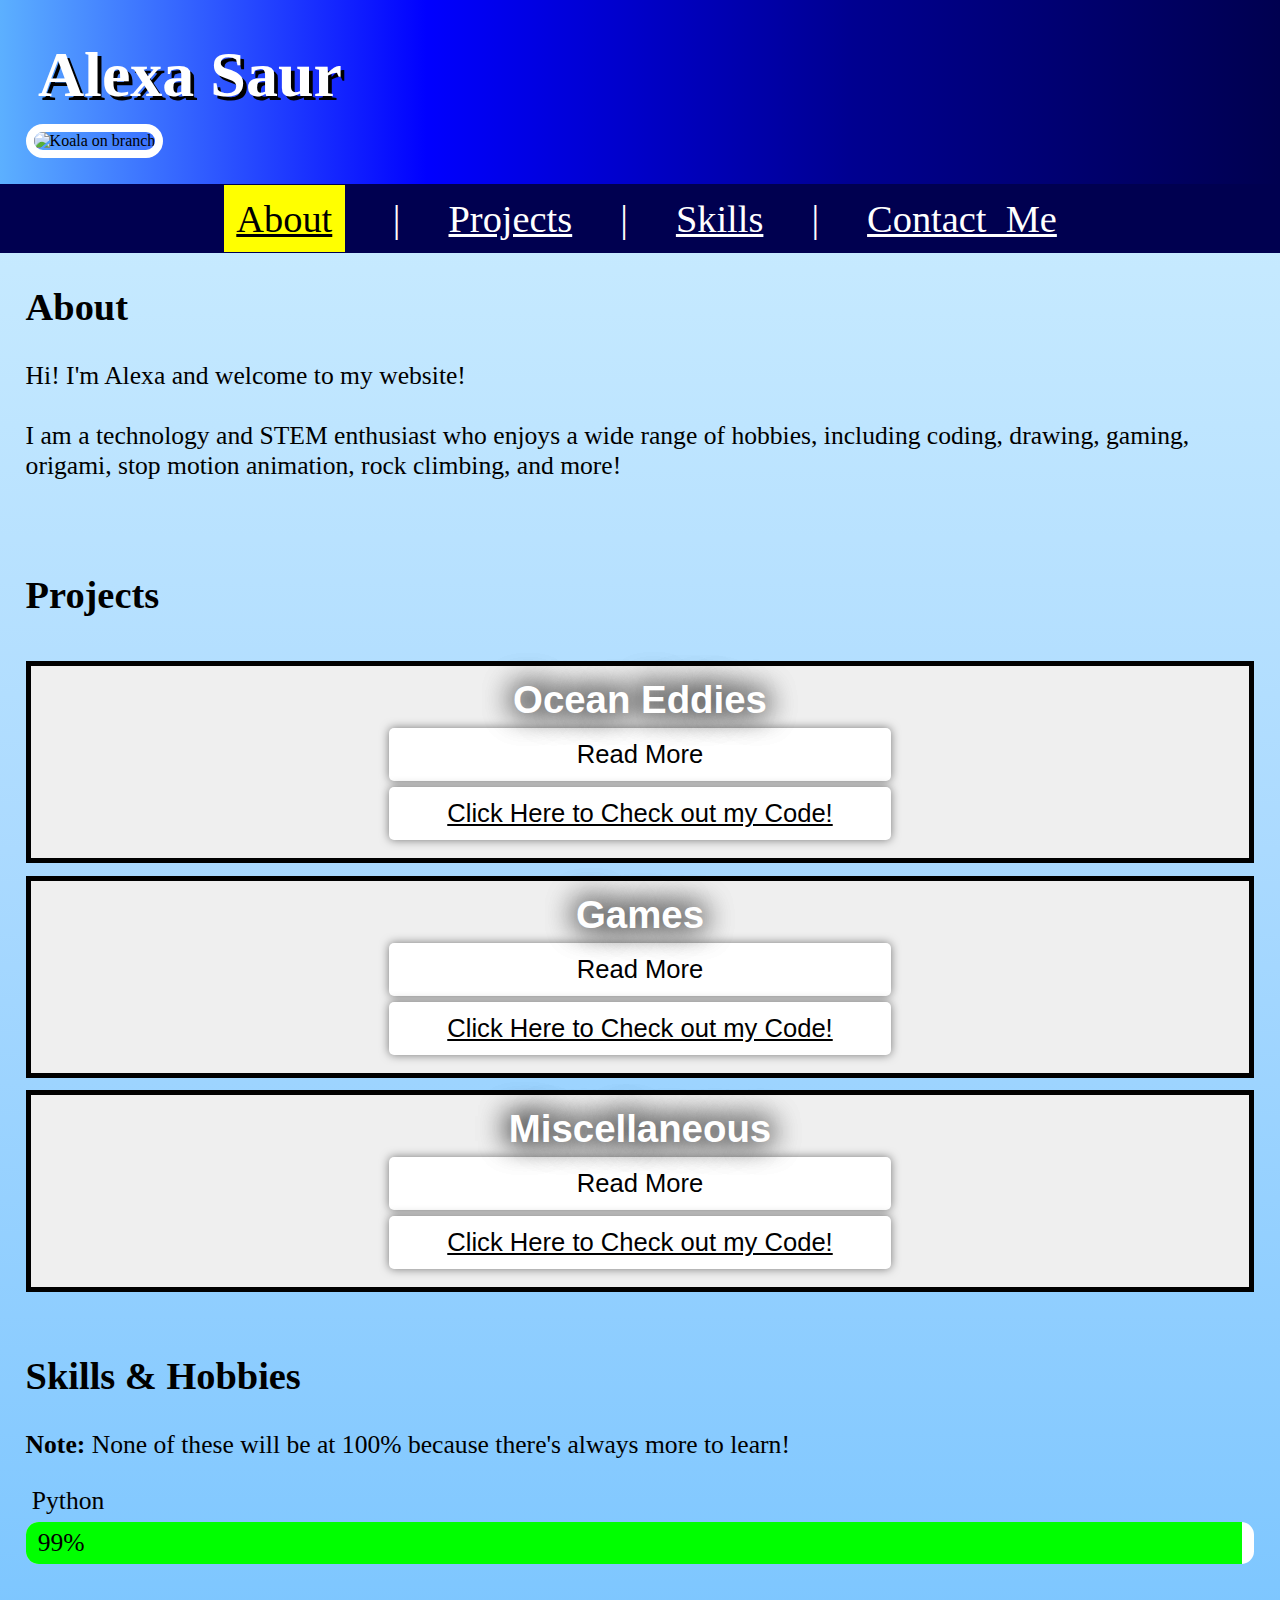
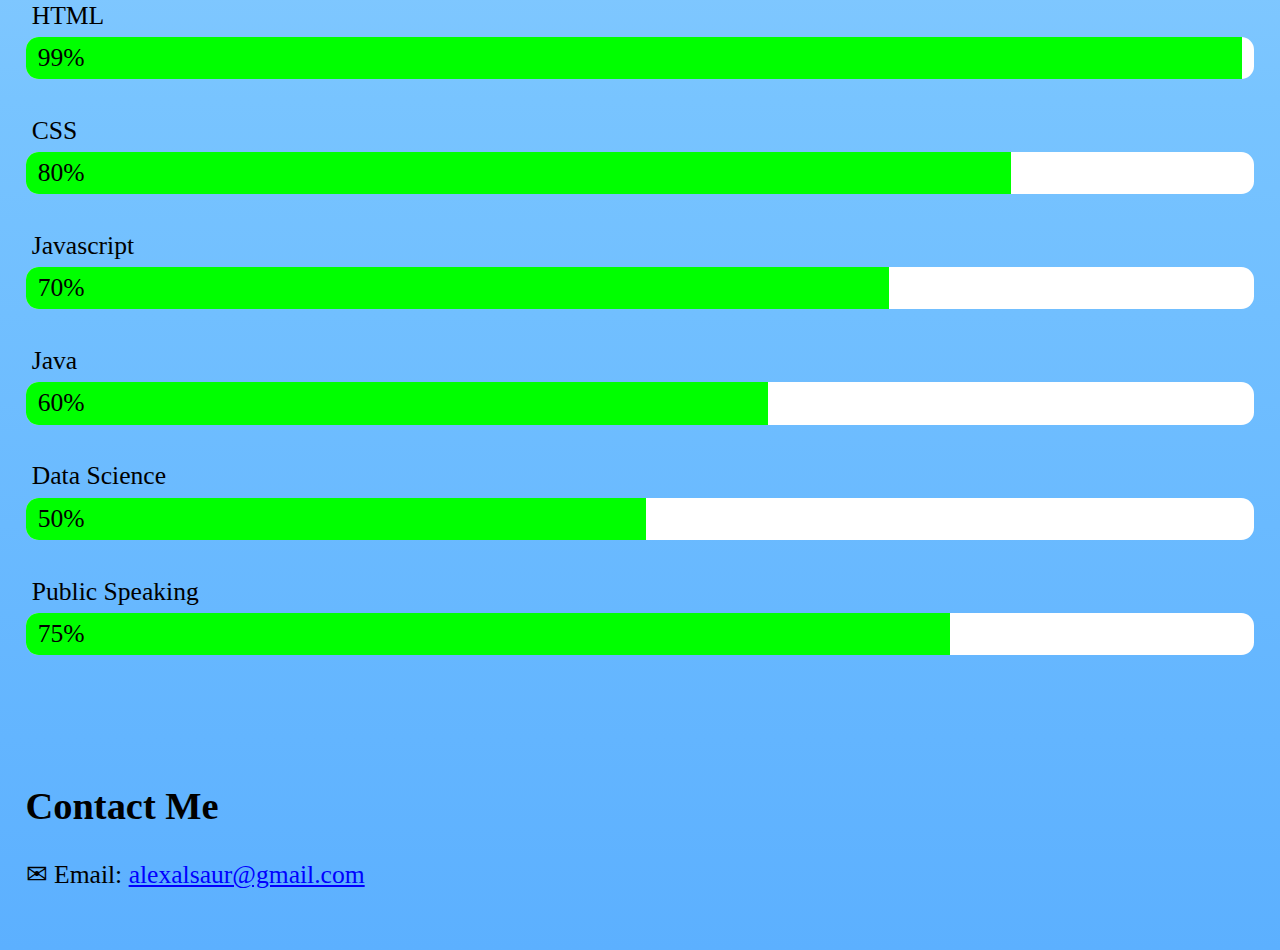
==== index.html @ 48bc5e25 "added link" ====
<!DOCTYPE html>
<html lang="en">
<head>
    <!--<meta charset="UTF-8">
    <meta http-equiv="X-UA-Compatible" content="IE=edge">
    <meta name="viewport" content="width=device-width, initial-scale=1.0">-->
    <meta charset="utf-8">
    <meta name="viewport" content="width=device-width">
    <title>About Me</title>
    <link href="style.css" rel="stylesheet" type="text/css">
</head>
<body>
    <header>
        <h1>Alexa Saur</h1>
        <img src="https://cdn.britannica.com/26/162626-050-3534626F/Koala.jpg" alt="Koala on branch" class="frame">
    </header>

    <nav id="navbar">
        <a id="about-link" class="highlight" href="#about">About</a> | 
        <a id="projects-link" href="#projects">Projects</a> | 
        <a id="skills-link" href="#skills">Skills</a> | 
        <a id="contact-link" href="#contact-me">Contact_Me</a>
    </nav>

    <main>
        <!--
            Hobbies: Coding, Drawing, Gaming, Origami, Stop Motion Animation, Rock Climbing, 
        -->
        <div id="about">
            <h2>About</h2>
            Hi! I'm Alexa and welcome to my website!
            <br><br>I am a technology and STEM enthusiast who enjoys a wide range of hobbies, including coding, drawing, gaming, origami, stop motion animation, rock climbing, and more!
        </div>

        <br><br>

        <div id="projects">
            <h2>Projects</h2>
            <button type="button" class="cards ocean-eddies">
                <b class="project-title">Ocean Eddies</b>
                <br>
                <div class="clickable">Read More</div>
                <div class="clickable"><a href="https://github.com/a2saur/ocean-motion">Click Here to Check out my Code!</a></div>
            </button>
            <div class="content">
                Lorem ipsum dolor sit amet consectetur adipisicing elit. Vero veniam quo, ducimus ipsum earum sunt obcaecati id fugit libero tenetur, molestiae tempore rerum, autem natus reprehenderit eius nam. Numquam velit, voluptatibus, consequuntur quae architecto, facere molestias officia fugit sed corrupti laboriosam temporibus eum nesciunt laborum! Ratione tempore amet distinctio quidem?
            </div>
            <br>

            <button type="button" class="cards games">
                <b class="project-title">Games</b>
                <br>
                <div class="clickable">Read More</div>
                <div class="clickable"><a href="https://github.com/a2saur/A2-Games">Click Here to Check out my Code!</a></div>
            </button>
            <div class="content">
                Here you can find my GitHub Repository containing various javascript games. Almost all of them are original game ideas! The corresponding html files aren't included, though.<br>
                <a class="normal-link" href="https://a2saur.github.io/games/geese.html">Here are my playable games!</a>
            </div>
            <br>
        </div>
        <button type="button" class="cards misc">
            <b class="project-title">Miscellaneous</b>
            <br>
            <div class="clickable">Read More</div>
            <div class="clickable">
                <a href="https://github.com/a2saur/Personal">Click Here to Check out my Code!</a>
            </div>
        </button>
        <div class="content">
            This is my GitHub Repository containing miscellaneous projects I've done. Currently, they are all in python and range from text based games to photo editors to random generators.
        </div>
        
        <br><br>
        
        <div id="skills">
            <h2>Skills & Hobbies</h2>
            <p><b>Note:</b> None of these will be at 100% because there's always more to learn!</p>
            <!-- <div class="skill-coding">
                <h3>Coding</h3>
                I know Python, HTML, CSS, Java, and Javascript. You can check out some of the programs I have built in Python and Javascript in the <a href="#projects" class="normal-link">Projects</a> section. For HTML and CSS, just look through this website! As for Java, I haven't made any running programs yet. -->
        </div>
            <div class="skills">
                <progress_title>Python</progress_title>
                <div class = "progress">
                    <div class="progress-bar">
                        <div class="progress-filling" style="width:99%">99%</div>
                    </div>
                </div>

                <progress_title>HTML</progress_title>
                <div class = "progress">
                    <div class="progress-bar">
                        <div class="progress-filling" style="width:99%">99%</div>
                    </div>
                </div>

                <progress_title>CSS</progress_title>
                <div class = "progress">
                    <div class="progress-bar">
                        <div class="progress-filling" style="width:80%">80%</div>
                    </div>
                </div>

                <progress_title>Javascript</progress_title>
                <div class = "progress">
                    <div class="progress-bar">
                        <div class="progress-filling" style="width:70%">70%</div>
                    </div>
                </div>

                <progress_title>Java</progress_title>
                <div class = "progress">
                    <div class="progress-bar">
                        <div class="progress-filling" style="width:60%">60%</div>
                    </div>
                </div>

                <progress_title>Data Science</progress_title>
                <div class = "progress">
                    <div class="progress-bar">
                        <div class="progress-filling" style="width:50%">50%</div>
                    </div>
                </div>

                <progress_title>Public Speaking</progress_title>
                <div class = "progress">
                    <div class="progress-bar">
                        <div class="progress-filling" style="width:75%">75%</div>
                    </div>
                </div>
            </div>
        
        <br><br>
        
        <div id="contact-me">
            <h2>Contact Me</h2>
            ✉ Email: <a href="mailto:alexalsaur@gmail.com" class="normal-link">alexalsaur@gmail.com</a>
        </div>

        <br><br>


    </main>

    <script>
        window.onscroll = function() {myFunction()};
        
        var navbar = document.getElementById("navbar");
        var sticky = navbar.offsetTop;
        
        function myFunction() {
          if (window.pageYOffset >= sticky) {
            navbar.classList.add("sticky")
          } else {
            navbar.classList.remove("sticky");
          }
        }

        var coll = document.getElementsByClassName("cards");
        var i;

        for (i = 0; i < coll.length; i++) {
        coll[i].addEventListener("click", function() {
            this.classList.toggle("active");
            var content = this.nextElementSibling;
            if (content.style.display === "block") {
            content.style.display = "none";
            } else {
            content.style.display = "block";
            }
        });
        }

        function isInViewport(element) {
            const rect = element.getBoundingClientRect();
            return (
                rect.top >= 0 &&
                rect.left >= 0 &&
                rect.bottom <= (window.innerHeight || document.documentElement.clientHeight) &&
                rect.right <= (window.innerWidth || document.documentElement.clientWidth)
            );
        }

        function check() {
            var about_sect = document.getElementById("about");
            var about_link = document.getElementById("about-link");

            var proj_sect = document.getElementById("projects");
            var proj_link = document.getElementById("projects-link");

            var skills_sect = document.getElementById("skills");
            var skills_link = document.getElementById("skills-link");

            var contact_sect = document.getElementById("contact-me");
            var contact_link = document.getElementById("contact-link");

            if (isInViewport(about_sect)){
                about_link.classList.add("highlight");
                proj_link.classList.remove("highlight");
                skills_link.classList.remove("highlight");
                contact_link.classList.remove("highlight");
            } else if (isInViewport(proj_sect)){
                about_link.classList.remove("highlight");
                proj_link.classList.add("highlight");
                skills_link.classList.remove("highlight");
                contact_link.classList.remove("highlight");
            } else if (isInViewport(skills_sect)){
                about_link.classList.remove("highlight");
                proj_link.classList.remove("highlight");
                skills_link.classList.add("highlight");
                contact_link.classList.remove("highlight");
            } else if (isInViewport(contact_sect)){
                about_link.classList.remove("highlight");
                proj_link.classList.remove("highlight");
                skills_link.classList.remove("highlight");
                contact_link.classList.add("highlight");
            }
        }

        setInterval(check, 30);

        </script>
</body>
</html>
---- style.css ----
body {
            margin: 0;
            padding: 0;
            background-repeat: no-repeat;
            background-image: linear-gradient(to top, #5cb0ff, #78c4ff, #abdaff, #d1f0ff)
        }

        header {
            margin: 0;
            padding:2%;
            background-image: linear-gradient(to left, #000050, #000090, #0000ff, #5cb0ff);
        }

        h1 {
            color:#ffffff;
            text-shadow: 0.3vw 0.3vw #000000;
            margin:1%;
        }

        img {
            height:20%;
            width:20%;
        }

        .frame {
            border-radius: 100px 100px 100px 100px;
            /*background-color: #ffdb65;
            border: 1vw double #ca9b00;*/
            border: 0.7vw solid #fff;
        }

        #navbar {
            overflow: hidden;
            width: 98.05%;
            background-color: #000050;
            margin: 0;
            padding: 1%;
            text-align:center;
            word-spacing: 3vw;
            color:#ffffff;
        }

        a {
            color:#ffffff;
            
        }

        .highlight {
            background-color: #FFFF00;
            padding:1%;
            color:#000;
        }

        .normal-link {
            color: #0000ff;
        }
        
        .sticky {
            width: 94%;
            position: fixed;
            top: 0;
        }

        main {
            padding-right: 2%;
            padding-left: 2%;
        }

        .cards{
            padding: 1%;
            width: 100%;
            margin-top:1%;
            color:#FFFFFF;
            text-shadow: 0px 0px 30px #000, 0px 0px 30px #000;
            background-repeat: no-repeat;
            background-size: 100%;
            border: 5px solid #000;
        }

        .clickable {
            background-color:#FFF;
            color:#000;
            width:40%;
            margin-left:auto;
            margin-right:auto;
            margin-top:0.5%;
            margin-bottom:0.5%;
            padding:1%;
            text-shadow: 0px 0px rgba(0, 0, 0, 0);
            border-radius: 5px 5px 5px 5px;
            box-shadow: 0 0 10px rgba(0, 0, 0, 0.5);
        }
        .clickable a {
            color:#000;
        }

        button{
            border-color: rgba(0, 0, 0, 0);
        }

        
        /* Add a background color to the button if it is clicked on (add the .active class with JS), and when you move the mouse over it (hover) */
        .cards:hover {
            box-shadow: 0 0 15px rgba(0, 0, 0, 0.5);
        }
        
        /* Style the collapsible content. Note: hidden by default */
        .content {
            padding: 1%;
            display: none;
            overflow: hidden;
            background-color: #ffffff;
        }

        .ocean-eddies{
            background-image:url("https://cdn.pixabay.com/photo/2020/02/02/19/09/waterpolo-4813899__340.jpg");
        }

        .games {
            background-image:url("https://cdn.pixabay.com/photo/2016/02/23/02/17/joystick-1216816_1280.jpg");
            background-position: center;
        }

        .misc {
            background-image:url("https://i0.hippopx.com/photos/396/260/987/board-electronics-computer-data-processing-preview.jpg");
            background-position: center;
        }

        .skill-coding {
            border: 5px solid #d1f0ff;
            background-color:#000050;
            padding:1%;
            color:#78c4ff;
        }

        .skill-coding h3 {
            margin:0.1%;
            padding:0;
        }

        .skill-coding a {
            color:#d1f0ff;
        }

        .progress-bar {
            border-radius:1vw 1vw 1vw 1vw;
            width:99%;
            background-color:#ffffff;
            margin-top:0.5%;
            margin-bottom:3%;
            padding-right: 1%;
        }

        .progress-bar:hover {
            box-shadow: 0 0 10px rgba(0, 0, 0, 0.5);
        }

        .progress-filling {
            border-radius:1vw 0 0 1vw;
            background-color:#00ff00;
            color:#000000;
            padding-top: 0.5%;
            padding-bottom: 0.5%;
            padding-left:1%;
        }

        progress_title {
            margin-left:0.5%;
        }

        /* .skills {
            display: flex;
        }

        .progress {
            flex: 0.5;
        } */

        @media screen and (min-width: 801px) {
            main {
                font-size: 2vw;
            }

            #navbar {
                font-size:3vw;
            }

            .project-title{
                font-size:3vw;
            }

            h1 {
                font-size:5vw;
            }

            .clickable {
                font-size: 2vw;
            }

            progress_title {
                font-size:2vw;
            }
        }

        @media screen and (min-width: 601px) and (max-width: 800px) {
            main {
                font-size: 2vw;
            }

            #navbar {
                font-size:3vw;
            }

            .project-title{
                font-size:3vw;
            }

            h1 {
                font-size:7vw;
            }

            .clickable {
                font-size: 2vw;
            }

            progress_title {
                font-size:2vw;
            }
        }

        @media screen and (max-width: 600px) {
            main {
                font-size: 3vw;
            }

            #navbar {
                font-size:4vw;
            }

            .project-title{
                font-size:4vw;
            }

            h1 {
                font-size:7vw;
            }

            .clickable {
                font-size: 3vw;
            }

            progress_title {
                font-size:3vw;
            }
        }
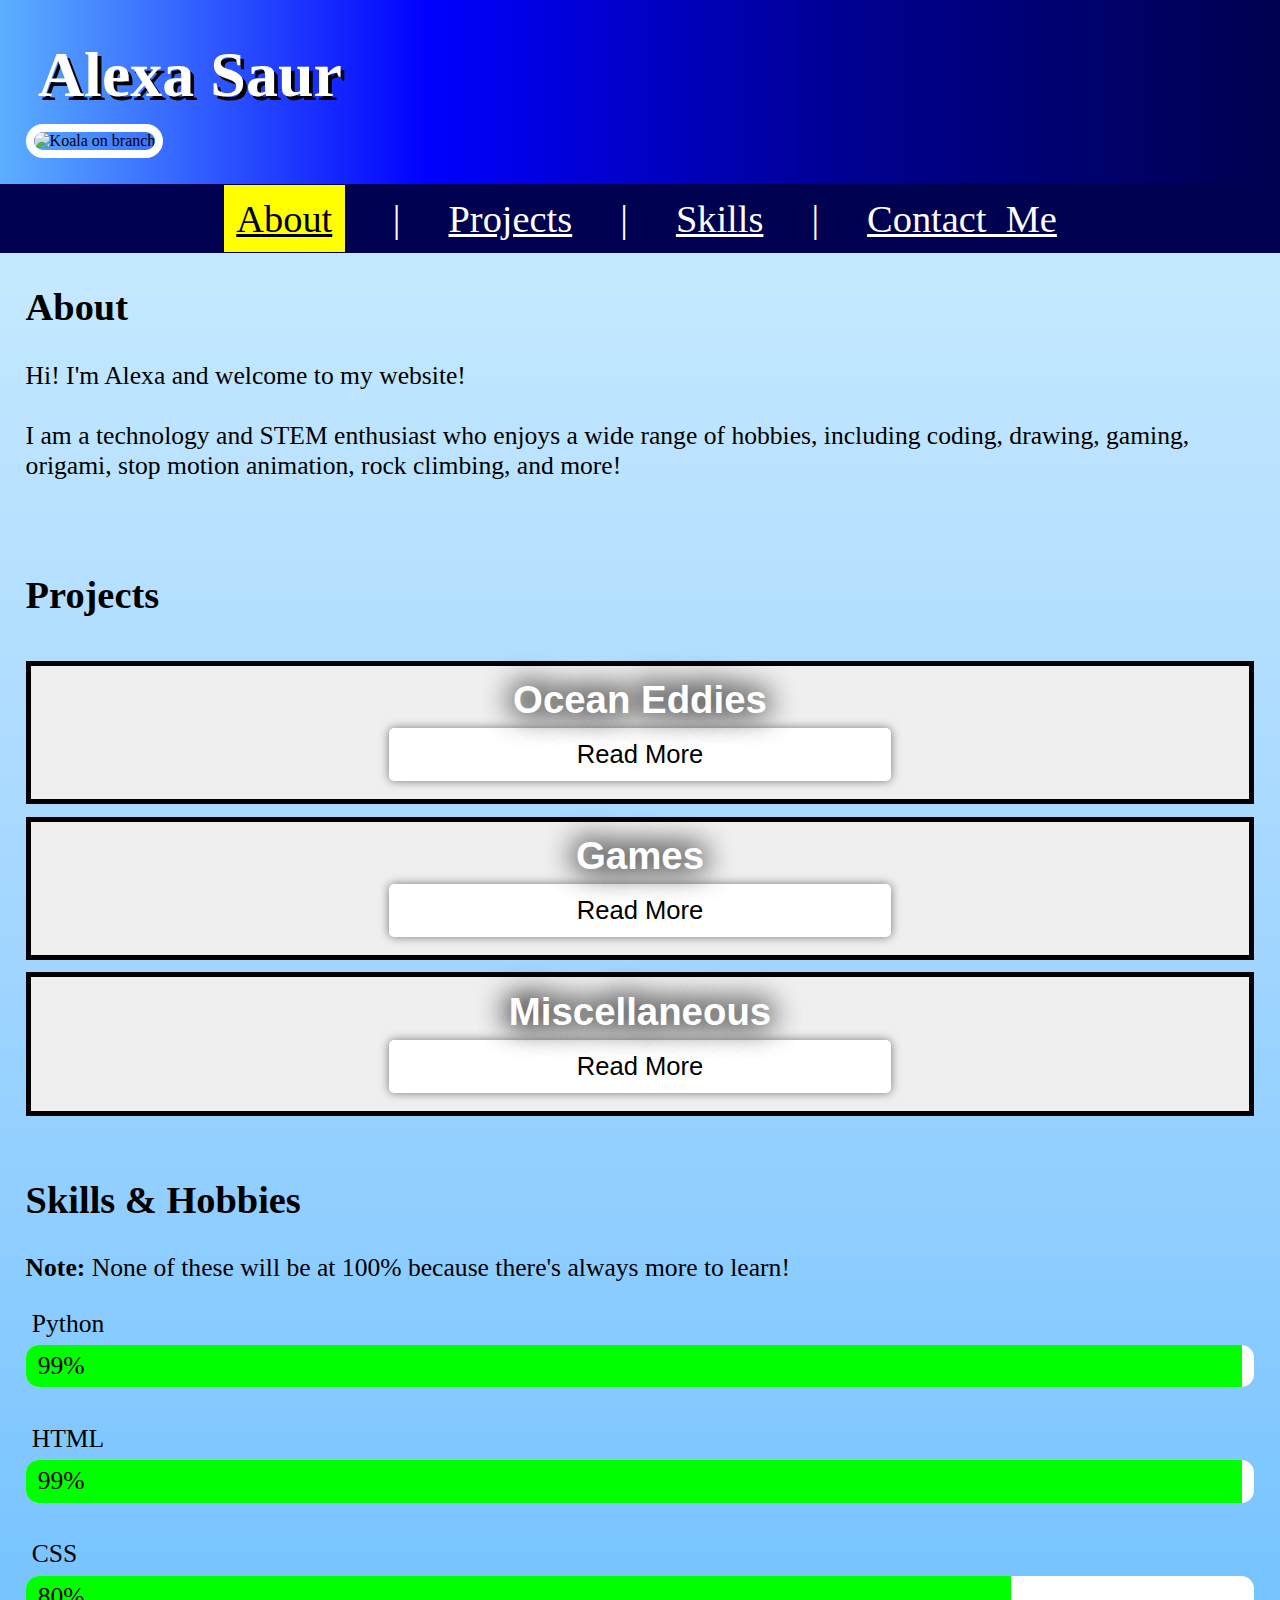
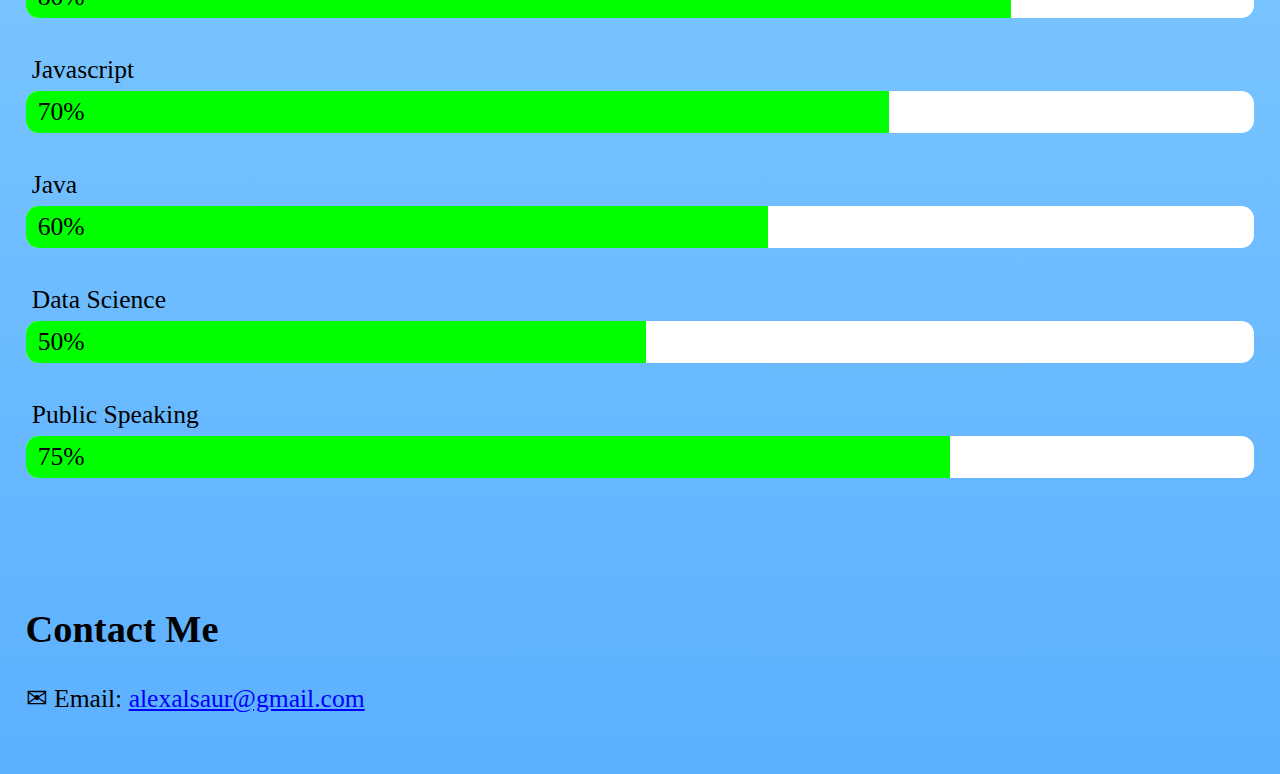
==== commit 6684263e: "changed projects" ====
--- a/index.html
+++ b/index.html
@@ -40,10 +40,11 @@
                 <b class="project-title">Ocean Eddies</b>
                 <br>
                 <div class="clickable">Read More</div>
-                <div class="clickable"><a href="https://github.com/a2saur/ocean-motion">Click Here to Check out my Code!</a></div>
             </button>
             <div class="content">
-                Lorem ipsum dolor sit amet consectetur adipisicing elit. Vero veniam quo, ducimus ipsum earum sunt obcaecati id fugit libero tenetur, molestiae tempore rerum, autem natus reprehenderit eius nam. Numquam velit, voluptatibus, consequuntur quae architecto, facere molestias officia fugit sed corrupti laboriosam temporibus eum nesciunt laborum! Ratione tempore amet distinctio quidem?
+                Our intern group created a weekly dataset of vertical ocean velocities of the North Atlantic Ocean for the past 20 years. This data is useful for oceanographers who study eddies, which are large, cyclical storms in the ocean characterized by strong vertical velocities. To create this dataset, we wrote code in python that created needed input files for code written in fortran, and ran the fortran code using a shell script. We visualized the dataset we created by creating hovmoller diagrams, which allow us to see information in time and space. We also learned about machine learning, which will be used by scientist in the future with our dataset to predict eddies in the future
+                <br><a href="https://github.com/a2saur/ocean-motion">Click Here to Check Out Our Code!</a>
+                <br><a href="https://madesai22.github.io/ocean-motion-web/ML.html">Click Here to Check Out Our Website!</a>
             </div>
             <br>
 
@@ -51,10 +52,10 @@
                 <b class="project-title">Games</b>
                 <br>
                 <div class="clickable">Read More</div>
-                <div class="clickable"><a href="https://github.com/a2saur/A2-Games">Click Here to Check out my Code!</a></div>
             </button>
             <div class="content">
                 Here you can find my GitHub Repository containing various javascript games. Almost all of them are original game ideas! The corresponding html files aren't included, though.<br>
+                <a href="https://github.com/a2saur/A2-Games">Click Here to Check out my Code!</a><br>
                 <a class="normal-link" href="https://a2saur.github.io/games/geese.html">Here are my playable games!</a>
             </div>
             <br>
@@ -63,12 +64,10 @@
             <b class="project-title">Miscellaneous</b>
             <br>
             <div class="clickable">Read More</div>
-            <div class="clickable">
-                <a href="https://github.com/a2saur/Personal">Click Here to Check out my Code!</a>
-            </div>
         </button>
         <div class="content">
             This is my GitHub Repository containing miscellaneous projects I've done. Currently, they are all in python and range from text based games to photo editors to random generators.
+            <br><a href="https://github.com/a2saur/Personal">Click Here to Check out my Code!</a>
         </div>
         
         <br><br>
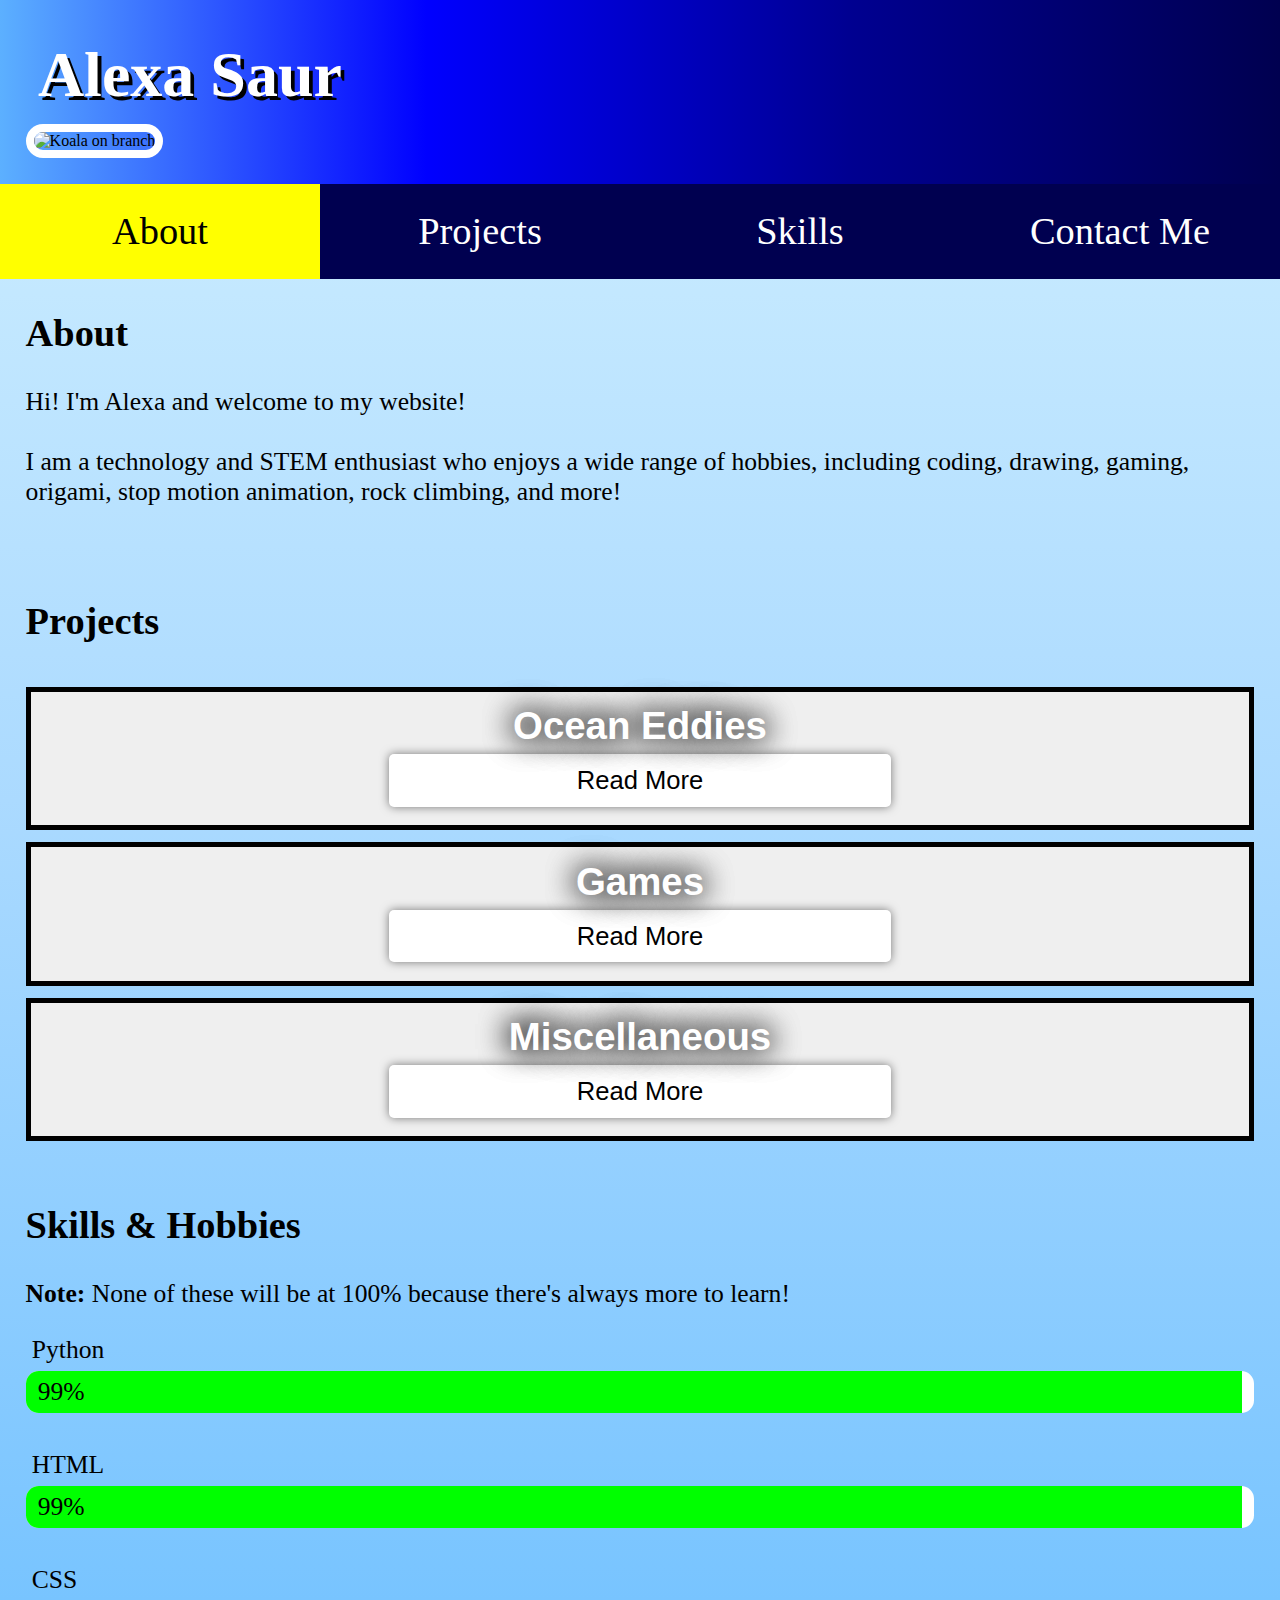
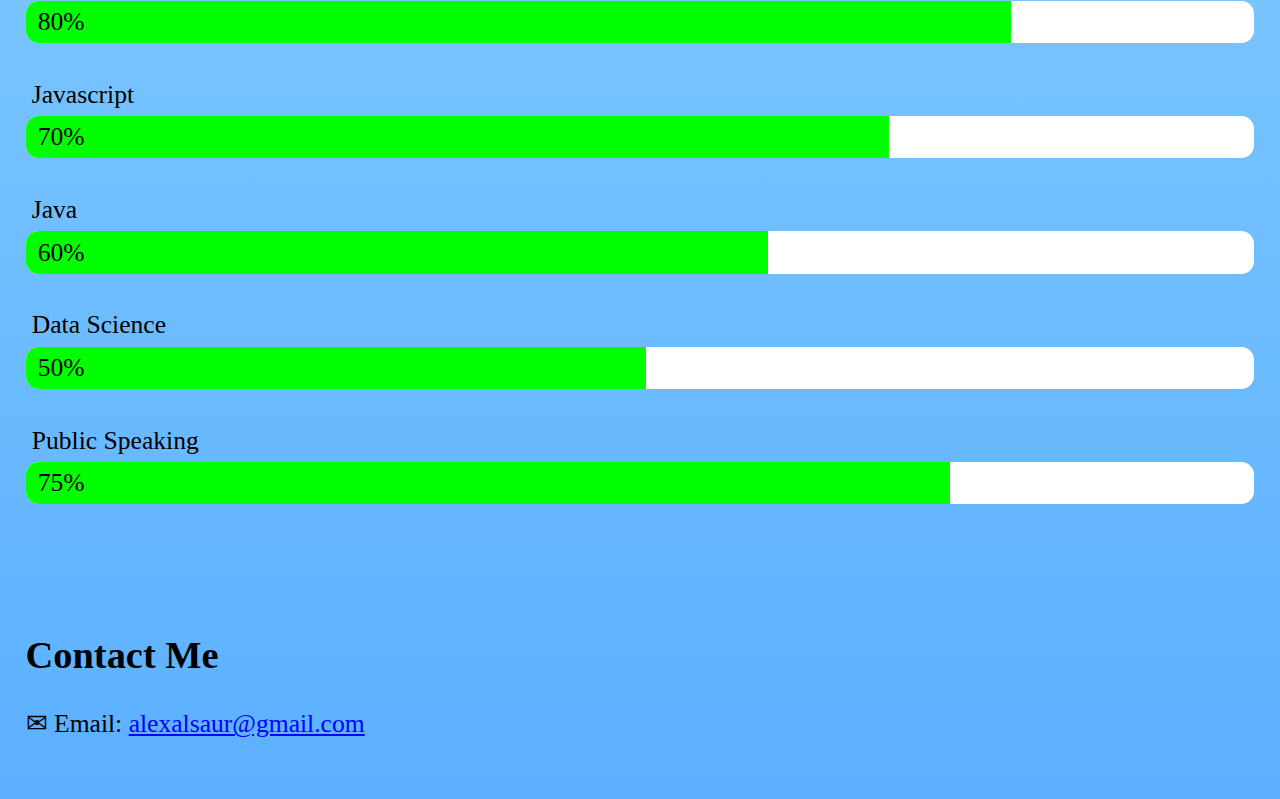
==== commit 2a7f7c9a: "changed navbar sttyle" ====
--- a/index.html
+++ b/index.html
@@ -16,10 +16,10 @@
     </header>
 
     <nav id="navbar">
-        <a id="about-link" class="highlight" href="#about">About</a> | 
-        <a id="projects-link" href="#projects">Projects</a> | 
-        <a id="skills-link" href="#skills">Skills</a> | 
-        <a id="contact-link" href="#contact-me">Contact_Me</a>
+        <a id="about-link" class="highlight" href="#about">About</a>
+        <a id="projects-link" href="#projects">Projects</a>
+        <a id="skills-link" href="#skills">Skills</a>
+        <a id="contact-link" href="#contact-me">Contact Me</a>
     </nav>
 
     <main>
@@ -43,8 +43,8 @@
             </button>
             <div class="content">
                 Our intern group created a weekly dataset of vertical ocean velocities of the North Atlantic Ocean for the past 20 years. This data is useful for oceanographers who study eddies, which are large, cyclical storms in the ocean characterized by strong vertical velocities. To create this dataset, we wrote code in python that created needed input files for code written in fortran, and ran the fortran code using a shell script. We visualized the dataset we created by creating hovmoller diagrams, which allow us to see information in time and space. We also learned about machine learning, which will be used by scientist in the future with our dataset to predict eddies in the future
-                <br><a href="https://github.com/a2saur/ocean-motion">Click Here to Check Out Our Code!</a>
-                <br><a href="https://madesai22.github.io/ocean-motion-web/ML.html">Click Here to Check Out Our Website!</a>
+                <br><a class="normal-link" href="https://github.com/a2saur/ocean-motion">Click Here to Check Out Our Code!</a>
+                <br><a class="normal-link" href="https://madesai22.github.io/ocean-motion-web/index.html">Click Here to Check Out Our Website!</a>
             </div>
             <br>
 
@@ -55,7 +55,7 @@
             </button>
             <div class="content">
                 Here you can find my GitHub Repository containing various javascript games. Almost all of them are original game ideas! The corresponding html files aren't included, though.<br>
-                <a href="https://github.com/a2saur/A2-Games">Click Here to Check out my Code!</a><br>
+                <a class="normal-link" href="https://github.com/a2saur/A2-Games">Click Here to Check out my Code!</a><br>
                 <a class="normal-link" href="https://a2saur.github.io/games/geese.html">Here are my playable games!</a>
             </div>
             <br>
@@ -67,7 +67,7 @@
         </button>
         <div class="content">
             This is my GitHub Repository containing miscellaneous projects I've done. Currently, they are all in python and range from text based games to photo editors to random generators.
-            <br><a href="https://github.com/a2saur/Personal">Click Here to Check out my Code!</a>
+            <br><a class="normal-link" href="https://github.com/a2saur/Personal">Click Here to Check out my Code!</a>
         </div>
         
         <br><br>
--- a/style.css
+++ b/style.css
@@ -31,14 +31,26 @@
         }
 
         #navbar {
+            display: flex;
             overflow: hidden;
-            width: 98.05%;
+            width: 100%;
             background-color: #000050;
             margin: 0;
-            padding: 1%;
             text-align:center;
-            word-spacing: 3vw;
             color:#ffffff;
+        }
+
+        #navbar a {
+            width: 100%;
+            height: 100%;
+            padding: 2%;
+            margin: 0;
+            text-decoration: none;
+        }
+
+        #navbar a:hover {
+            background-color: #5050a0;
+            text-decoration: underline;
         }
 
         a {
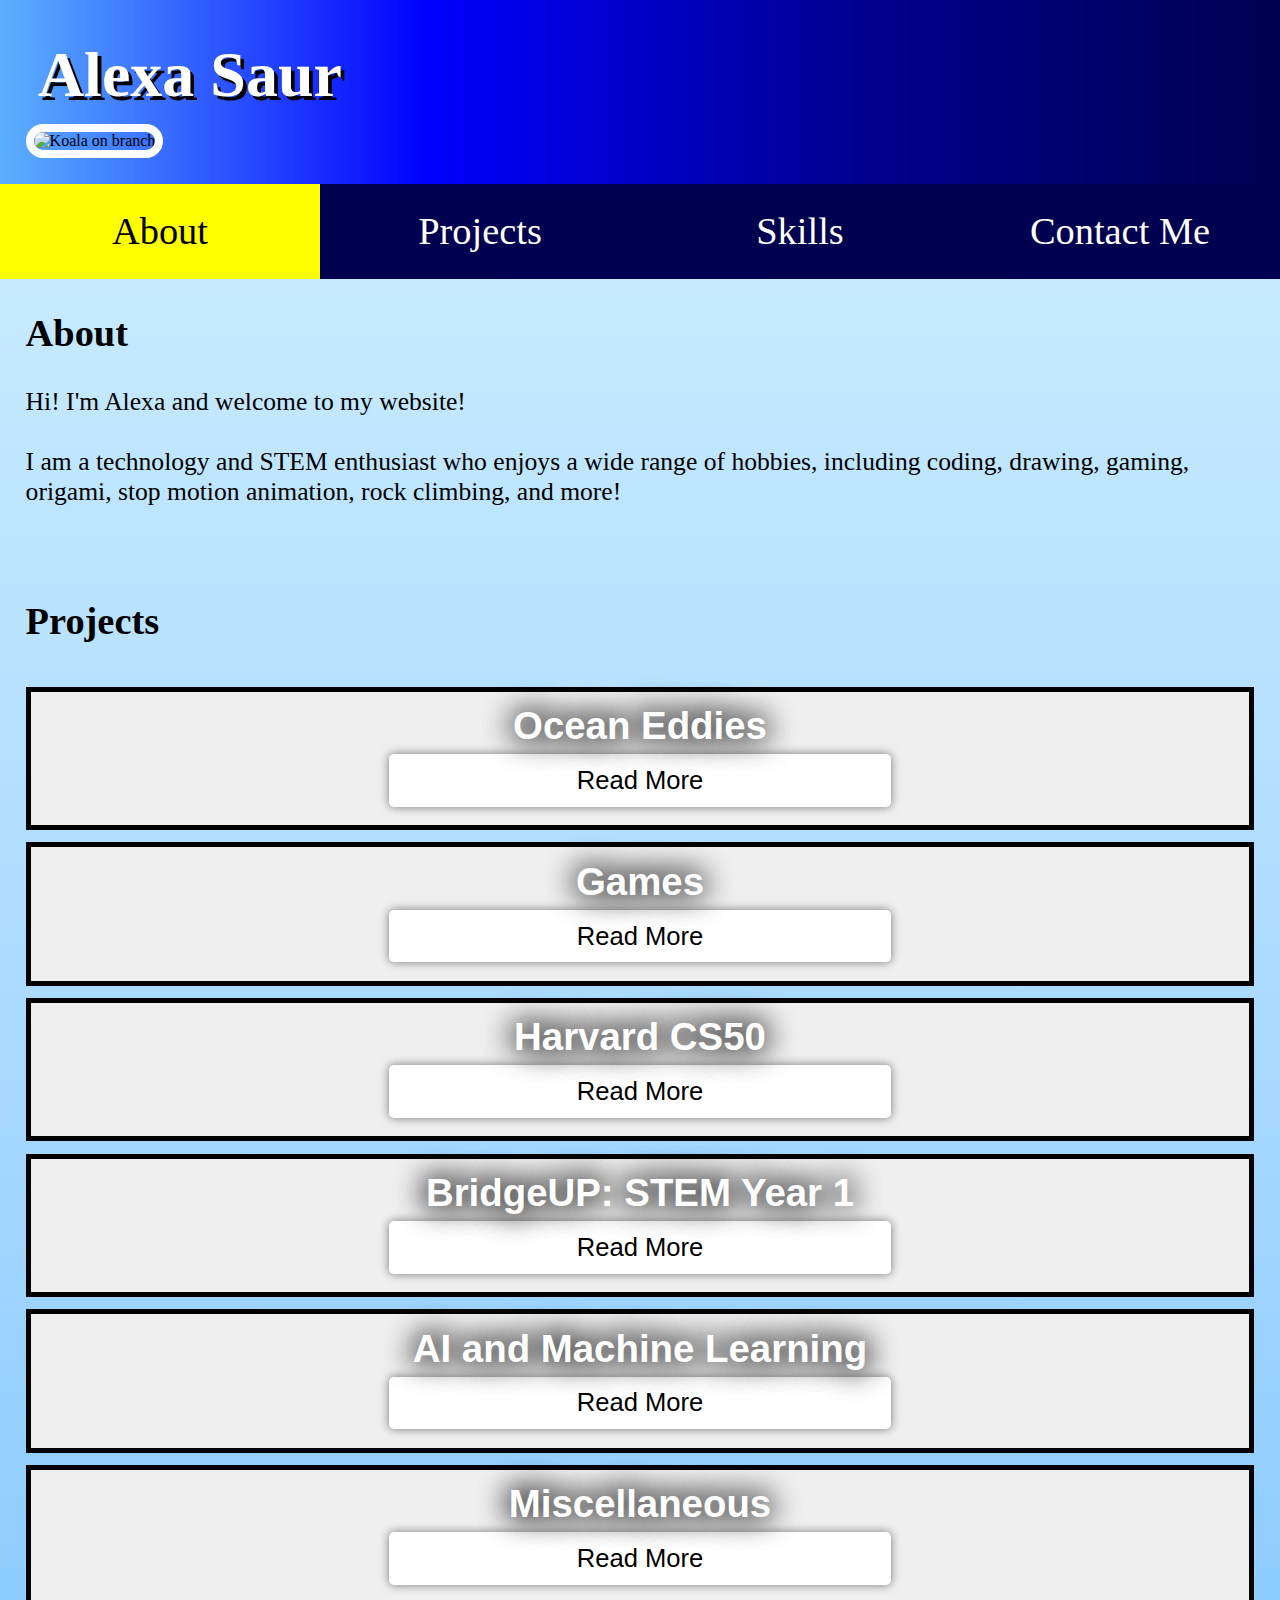
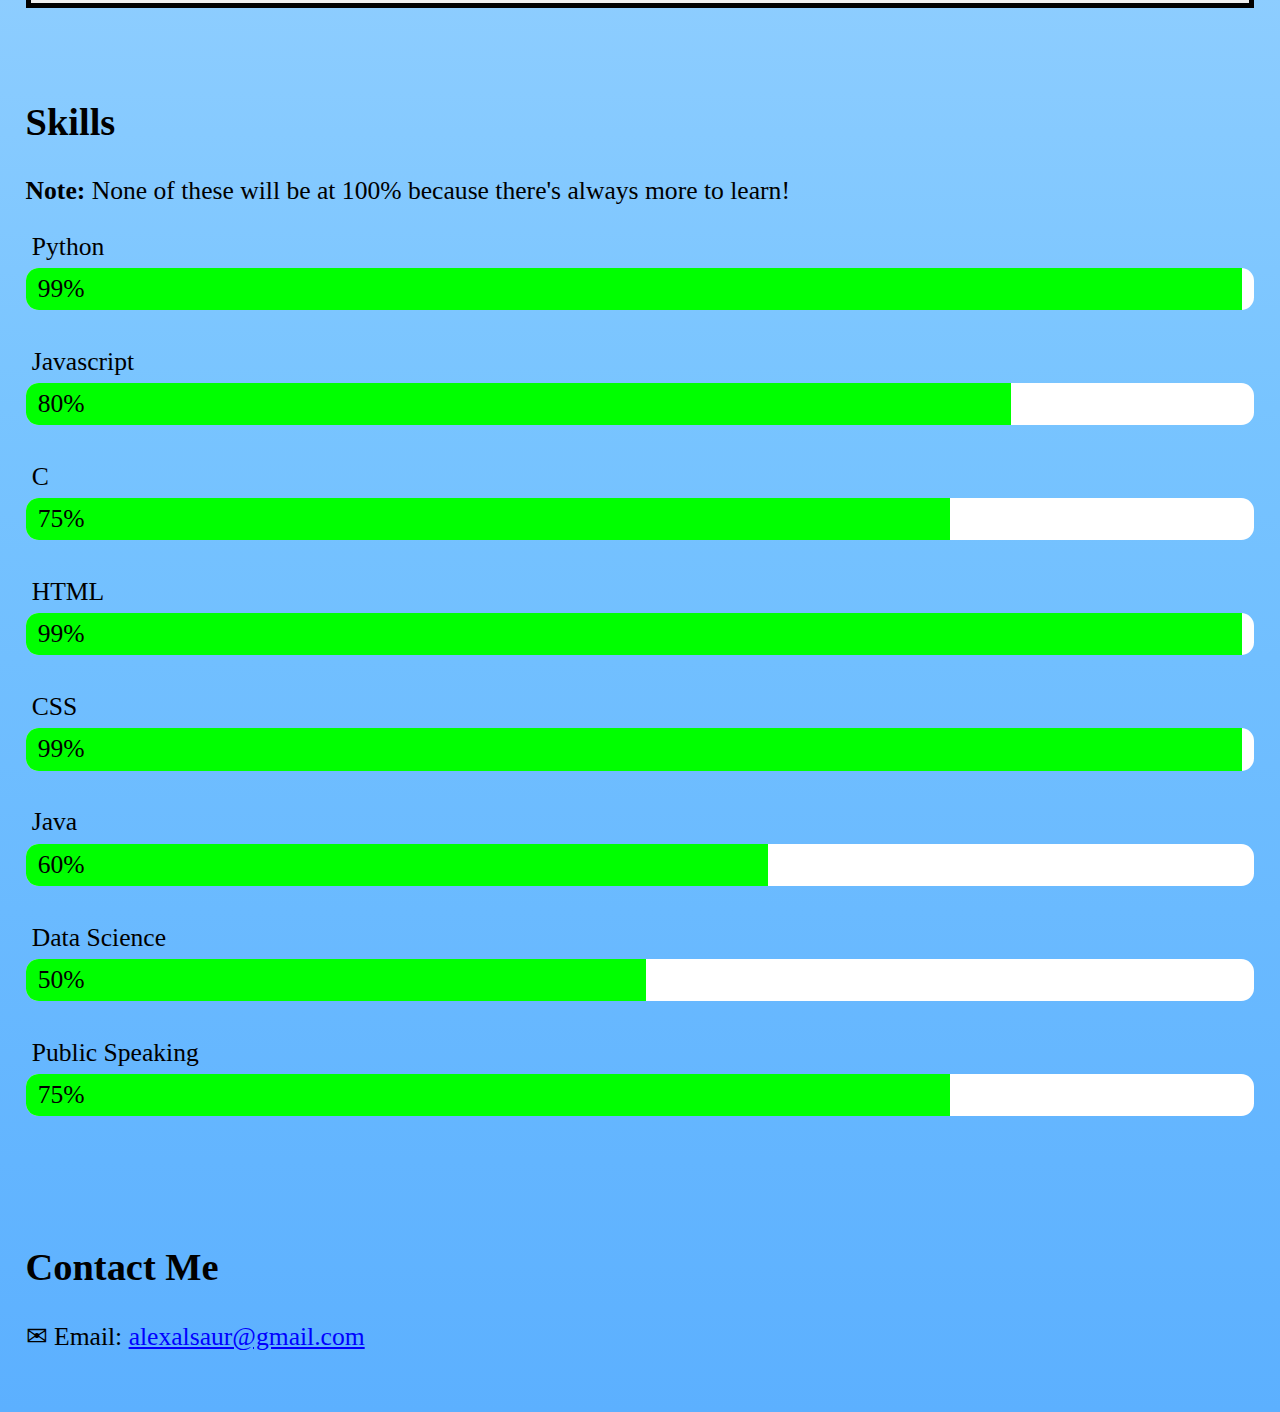
==== commit f94b9e0e: "Updated Website" ====
--- a/index.html
+++ b/index.html
@@ -42,7 +42,7 @@
                 <div class="clickable">Read More</div>
             </button>
             <div class="content">
-                Our intern group created a weekly dataset of vertical ocean velocities of the North Atlantic Ocean for the past 20 years. This data is useful for oceanographers who study eddies, which are large, cyclical storms in the ocean characterized by strong vertical velocities. To create this dataset, we wrote code in python that created needed input files for code written in fortran, and ran the fortran code using a shell script. We visualized the dataset we created by creating hovmoller diagrams, which allow us to see information in time and space. We also learned about machine learning, which will be used by scientist in the future with our dataset to predict eddies in the future
+                As part of the BridgeUP: STEM program at the American Museum of Natural History, our intern group created a weekly dataset of vertical ocean velocities of the North Atlantic Ocean for the past 20 years. This data is useful for oceanographers who study eddies, which are large, cyclical storms in the ocean characterized by strong vertical velocities. To create this dataset, we wrote code in python that created needed input files for code written in fortran, and ran the fortran code using a shell script. We visualized the dataset we created by creating hovmoller diagrams, which allow us to see information in time and space. We also learned about machine learning, which will be used by scientist in the future with our dataset to predict eddies in the future
                 <br><a class="normal-link" href="https://github.com/a2saur/ocean-motion">Click Here to Check Out Our Code!</a>
                 <br><a class="normal-link" href="https://madesai22.github.io/ocean-motion-web/index.html">Click Here to Check Out Our Website!</a>
             </div>
@@ -54,26 +54,57 @@
                 <div class="clickable">Read More</div>
             </button>
             <div class="content">
-                Here you can find my GitHub Repository containing various javascript games. Almost all of them are original game ideas! The corresponding html files aren't included, though.<br>
-                <a class="normal-link" href="https://github.com/a2saur/A2-Games">Click Here to Check out my Code!</a><br>
-                <a class="normal-link" href="https://a2saur.github.io/games/geese.html">Here are my playable games!</a>
+                Here you can find my GitHub Repository containing various javascript games. Almost all of them are original game ideas!<br>
+                <a class="normal-link" href="https://github.com/a2saur/games">Click Here to Check out my Code!</a><br>
+                <a class="normal-link" href="https://a2saur.github.io/games/index.html">Click Here to Try Them Out!</a>
             </div>
             <br>
-        </div>
-        <button type="button" class="cards misc">
-            <b class="project-title">Miscellaneous</b>
-            <br>
-            <div class="clickable">Read More</div>
-        </button>
-        <div class="content">
-            This is my GitHub Repository containing miscellaneous projects I've done. Currently, they are all in python and range from text based games to photo editors to random generators.
-            <br><a class="normal-link" href="https://github.com/a2saur/Personal">Click Here to Check out my Code!</a>
+
+            <button type="button" class="cards cs50">
+                <b class="project-title">Harvard CS50</b>
+                <br>
+                <div class="clickable">Read More</div>
+            </button>
+            <div class="content">
+                This is my GitHub repository containing the final projects from Year 1 of BridgeUP: STEM. Please note that they are not cleaned up and organized.
+                <br><a class="normal-link" href="https://github.com/a2saur/Harvard-CS50">Click Here to Check out my Code!</a>
+            </div>
+
+            <button type="button" class="cards bridgeup">
+                <b class="project-title">BridgeUP: STEM Year 1</b>
+                <br>
+                <div class="clickable">Read More</div>
+            </button>
+            <div class="content">
+                This is my GitHub repository containing the final projects from Year 1 of BridgeUP: STEM. Please note that they are not cleaned up and organized.
+                <br><a class="normal-link" href="https://github.com/a2saur/BridgeUp-STEM">Click Here to Check out my Code!</a>
+            </div>
+
+            <button type="button" class="cards aiml">
+                <b class="project-title">AI and Machine Learning</b>
+                <br>
+                <div class="clickable">Read More</div>
+            </button>
+            <div class="content">
+                This is my GitHub Repository containing my work on AI and Machine Learning. Currently, there aren't many programs, but I'm working on adding new ones!
+                <br><a class="normal-link" href="https://github.com/a2saur/ai-ml">Click Here to Check out my Code!</a>
+            </div>
+
+            <button type="button" class="cards misc">
+                <b class="project-title">Miscellaneous</b>
+                <br>
+                <div class="clickable">Read More</div>
+            </button>
+            <div class="content">
+                This is my GitHub Repository containing miscellaneous projects I've done. Currently, they are all in python and range from text based games to photo editors to random generators.
+                <br><a class="normal-link" href="https://github.com/a2saur/python">Click Here to Check out my Code!</a>
+            </div>
         </div>
         
         <br><br>
         
         <div id="skills">
-            <h2>Skills & Hobbies</h2>
+            <h2>Skills</h2>
             <p><b>Note:</b> None of these will be at 100% because there's always more to learn!</p>
             <!-- <div class="skill-coding">
                 <h3>Coding</h3>
@@ -87,6 +118,20 @@
                     </div>
                 </div>
 
+                <progress_title>Javascript</progress_title>
+                <div class = "progress">
+                    <div class="progress-bar">
+                        <div class="progress-filling" style="width:80%">80%</div>
+                    </div>
+                </div>
+
+                <progress_title>C</progress_title>
+                <div class = "progress">
+                    <div class="progress-bar">
+                        <div class="progress-filling" style="width:75%">75%</div>
+                    </div>
+                </div>
+
                 <progress_title>HTML</progress_title>
                 <div class = "progress">
                     <div class="progress-bar">
@@ -97,14 +142,7 @@
                 <progress_title>CSS</progress_title>
                 <div class = "progress">
                     <div class="progress-bar">
-                        <div class="progress-filling" style="width:80%">80%</div>
-                    </div>
-                </div>
-
-                <progress_title>Javascript</progress_title>
-                <div class = "progress">
-                    <div class="progress-bar">
-                        <div class="progress-filling" style="width:70%">70%</div>
+                        <div class="progress-filling" style="width:99%">99%</div>
                     </div>
                 </div>
 
--- a/style.css
+++ b/style.css
@@ -21,6 +21,10 @@
         img {
             height:20%;
             width:20%;
+        }
+
+        img:hover {
+            box-shadow: 0 0 15px rgb(255, 243, 135);
         }
 
         .frame {
@@ -135,7 +139,22 @@
         }
 
         .misc {
+            background-image:url("https://upload.wikimedia.org/wikipedia/commons/a/ab/Pexels-luis-gomes-546819.jpg");
+            background-position-y: 30%;
+        }
+
+        .bridgeup {
+            background-image:url("https://upload.wikimedia.org/wikipedia/commons/2/20/Marine_Life_Hall%2C_American_Museum_of_Natural_History_%287356570628%29.jpg");
+            background-position-y: 50%;
+        }
+
+        .cs50 {
             background-image:url("https://i0.hippopx.com/photos/396/260/987/board-electronics-computer-data-processing-preview.jpg");
+            background-position: center;
+        }
+
+        .aiml {
+            background-image:url("https://www.maxpixel.net/static/photo/1x/Cpu-Electronics-Processor-Pc-Computer-Chip-4131844.jpg");
             background-position: center;
         }
 
